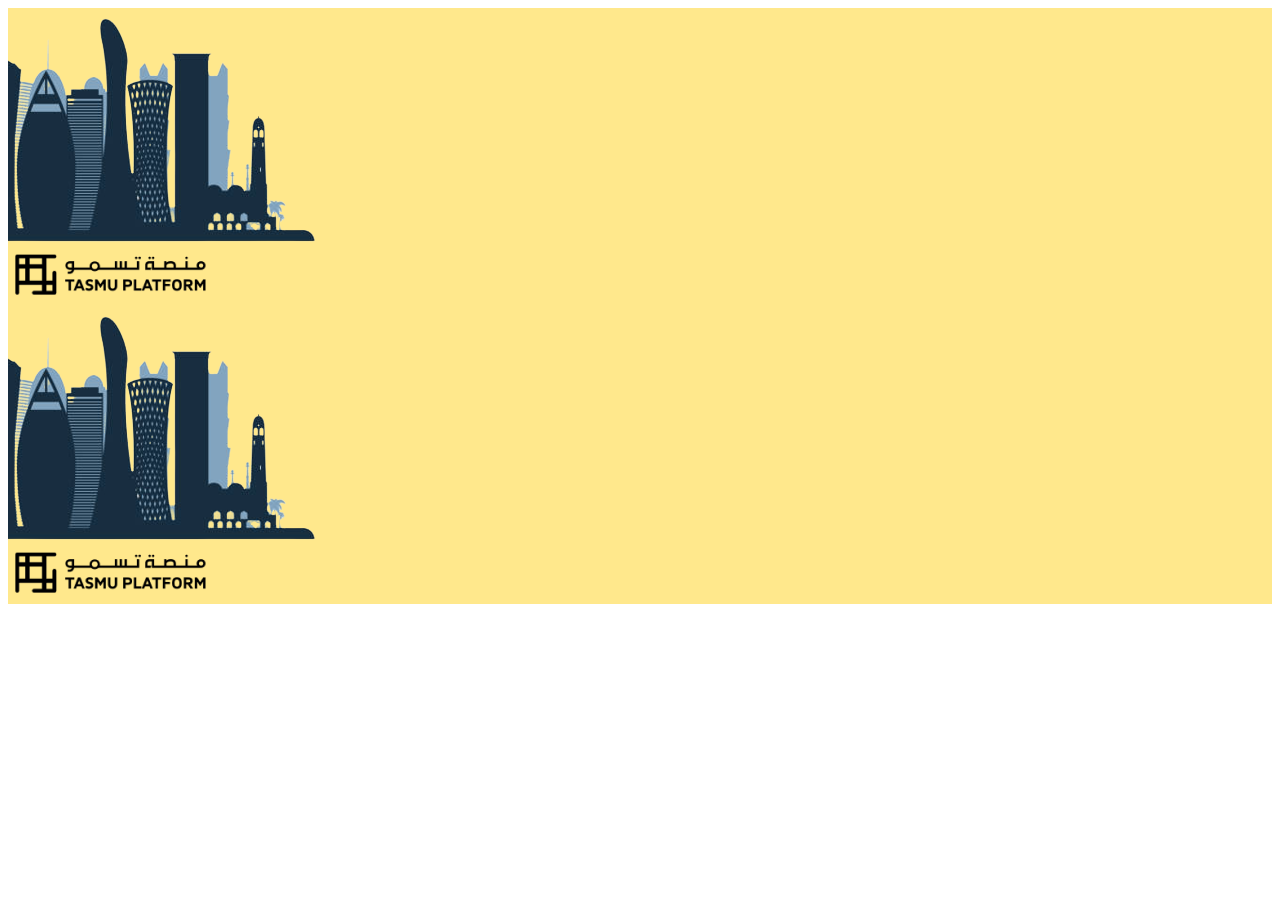
==== login.html @ cc571e53 "update" ====
<!DOCTYPE html>
<html lang="en">

<head>
    <meta charset="UTF-8">
    <meta name="viewport" content="width=device-width, initial-scale=1.0">
    <title>Tasmu Platform</title>
    <link href="https://cdn.jsdelivr.net/npm/bootstrap@5.3.1/dist/css/bootstrap.min.css">
    <link rel="stylesheet" href="assets/css/login.css">
</head>

<body>
    <section class="login-form-section">
        <div class="container">
            <div class="row">
                <div class="col-6">
                    <img src="assets/images/login-page-image.png" alt="">
                </div>
                <div class="col-6">
                    <img src="assets/images/logo-first.png" alt="">
                    <form action="">

                    </form>
                </div>
            </div>
        </div>
    </section>
    <div class="container login-form-section">
        <div class="row">
            <div class="col-6">
                <img src="assets/images/login-page-image.png" alt="">
            </div>
            <div class="col-6">
                <img src="assets/images/logo-first.png" alt="">
                <form action="">

                </form>
            </div>
        </div>
    </div>

    <script src="https://cdn.jsdelivr.net/npm/bootstrap@5.3.1/dist/js/bootstrap.bundle.min.js"></script>
</body>

</html>
---- assets/css/login.css ----
.login-form-section {
    background-color: #FFCD0073;
}
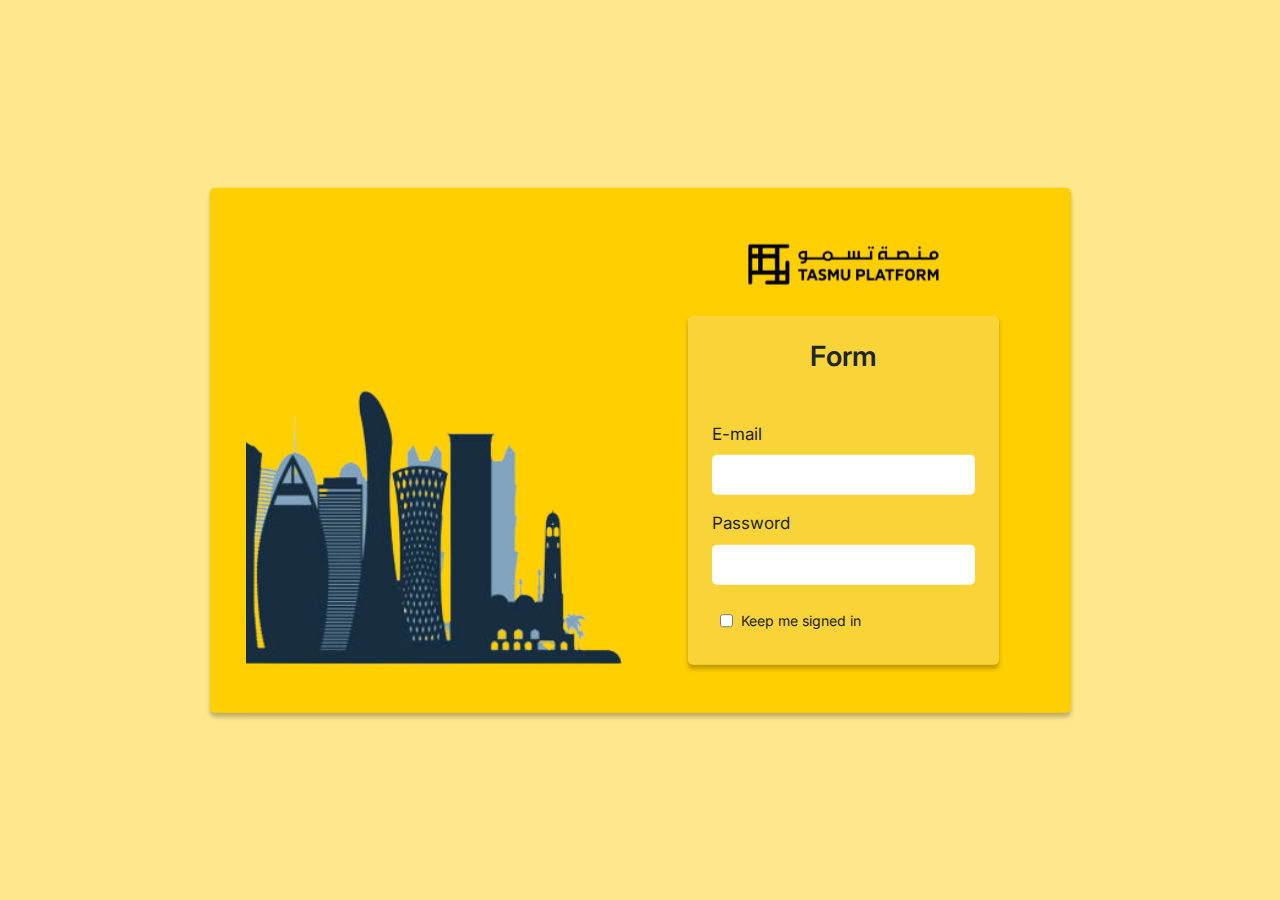
==== commit 6084bf0f: "updated" ====
--- a/login.html
+++ b/login.html
@@ -5,40 +5,39 @@
     <meta charset="UTF-8">
     <meta name="viewport" content="width=device-width, initial-scale=1.0">
     <title>Tasmu Platform</title>
-    <link href="https://cdn.jsdelivr.net/npm/bootstrap@5.3.1/dist/css/bootstrap.min.css">
+    <link href="https://cdn.jsdelivr.net/npm/bootstrap@5.3.1/dist/css/bootstrap.min.css" rel="stylesheet">
+    <link rel="stylesheet" href="assets/css/main.css">
     <link rel="stylesheet" href="assets/css/login.css">
 </head>
 
 <body>
-    <section class="login-form-section">
-        <div class="container">
-            <div class="row">
-                <div class="col-6">
-                    <img src="assets/images/login-page-image.png" alt="">
-                </div>
-                <div class="col-6">
-                    <img src="assets/images/logo-first.png" alt="">
-                    <form action="">
-
-                    </form>
+    <section class="login-form-section position-relative">
+        <div class="container position-absolute top-50 start-50 translate-middle">
+            <div class="col-12 col-lg-9 mx-auto">
+                <div class="row login-row align-items-end py-5 px-4">
+                    <div class="col-6">
+                        <img src="assets/images/login-page-image.png" class="w-100 h-100 object-fit-contain" alt="">
+                    </div>
+                    <div class="col-6 px-5">
+                        <div class="img-wrapper text-center mb-4">
+                            <img src="assets/images/logo-first.png" alt="">
+                        </div>
+                        <form action="" class="p-4 d-flex flex-column">
+                            <h3 class="mb-5 text-center">Form</h3>
+                            <label for="" class="mb-2">E-mail</label>
+                            <input type="email" class="mb-3">
+                            <label for="" class="mb-2">Password</label>
+                            <input type="password" class="mb-3">
+                            <div class="d-flex align-items-center gap-2 ms-2">
+                                <input type="checkbox" id="keep-signed">
+                                <label for="keep-signed" class="fs-14">Keep me signed in</label>
+                            </div>
+                        </form>
+                    </div>
                 </div>
             </div>
         </div>
     </section>
-    <div class="container login-form-section">
-        <div class="row">
-            <div class="col-6">
-                <img src="assets/images/login-page-image.png" alt="">
-            </div>
-            <div class="col-6">
-                <img src="assets/images/logo-first.png" alt="">
-                <form action="">
-
-                </form>
-            </div>
-        </div>
-    </div>
-
     <script src="https://cdn.jsdelivr.net/npm/bootstrap@5.3.1/dist/js/bootstrap.bundle.min.js"></script>
 </body>
 
--- a/assets/css/main.css
+++ b/assets/css/main.css
@@ -0,0 +1,41 @@
+@import url('https://fonts.googleapis.com/css2?family=Inter:wght@300;400;500;600;700&display=swap');
+
+body {
+    font-family: 'Inter', sans-serif;
+}
+
+
+h3 {
+    font-size: 28px;
+    font-weight: 600;
+    margin-bottom: 0;
+}
+
+h6 {
+    font-size: 18px;
+    margin-bottom: 0;
+}
+
+a {
+    font-size: 18px;
+    text-decoration: none;
+}
+
+label {
+    font-size: 17px;
+}
+
+img {
+    width: auto;
+    height: auto;
+    max-width: 100%;
+}
+
+input:focus-visible {
+    outline: none;
+}
+
+.fs-14 {
+    font-size: 14px;
+    line-height: normal;
+}--- a/assets/css/login.css
+++ b/assets/css/login.css
@@ -1,3 +1,24 @@
 .login-form-section {
     background-color: #FFCD0073;
+    height: 100vh;
+}
+
+
+.login-row {
+    background-color: #FFCF00;
+    border-radius: 5px;
+    box-shadow: 0px 4px 4px 0px rgba(0, 0, 0, 0.25);
+}
+
+.login-form-section form {
+    background-color: #EBE2BE4D;
+    box-shadow: 0px 4px 4px 0px rgba(0, 0, 0, 0.25);
+    border-radius: 5px;
+}
+
+.login-form-section form input {
+    height: 40px;
+    border-radius: 5px;
+    border: none;
+    font-size: 14px;
 }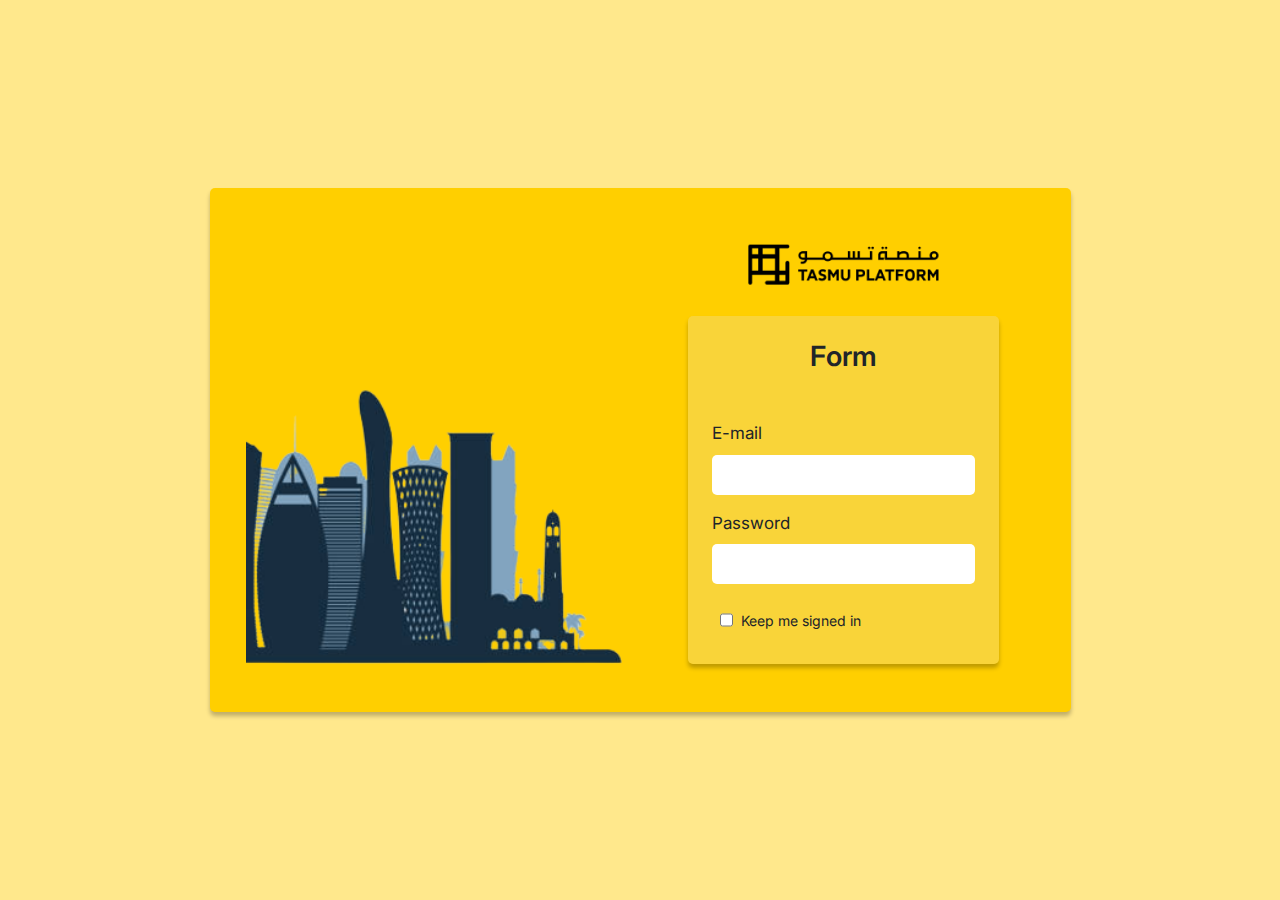
==== commit 7fe356d0: "update" ====
--- a/login.html
+++ b/login.html
@@ -11,14 +11,14 @@
 </head>
 
 <body>
-    <section class="login-form-section position-relative">
-        <div class="container position-absolute top-50 start-50 translate-middle">
-            <div class="col-12 col-lg-9 mx-auto">
-                <div class="row login-row align-items-end py-5 px-4">
-                    <div class="col-6">
+    <section class="login-form-section d-flex justify-content-center align-items-center">
+        <div class="container">
+            <div class="col-12 col-xl-9 mx-auto">
+                <div class="row login-row align-items-end py-5 px-4 flex-column-reverse flex-lg-row">
+                    <div class="col-12 col-lg-6">
                         <img src="assets/images/login-page-image.png" class="w-100 h-100 object-fit-contain" alt="">
                     </div>
-                    <div class="col-6 px-5">
+                    <div class="col-12 col-lg-6 px-5">
                         <div class="img-wrapper text-center mb-4">
                             <img src="assets/images/logo-first.png" alt="">
                         </div>
--- a/assets/css/main.css
+++ b/assets/css/main.css
@@ -4,10 +4,21 @@
     font-family: 'Inter', sans-serif;
 }
 
+h2 {
+    font-size: 32px;
+    font-weight: 600;
+    margin-bottom: 0;
+}
 
 h3 {
     font-size: 28px;
     font-weight: 600;
+    margin-bottom: 0;
+}
+
+h4 {
+    font-size: 24px;
+    font-weight: 500;
     margin-bottom: 0;
 }
 
@@ -38,4 +49,84 @@
 .fs-14 {
     font-size: 14px;
     line-height: normal;
+}
+
+.sidebar-btn {
+    font-size: 25px;
+    padding: 8px 24px;
+    border-top-right-radius: 30px;
+    border-bottom-right-radius: 30px;
+    background-color: #222;
+    color: #fff;
+    top: 7%;
+    left: 95%;
+    display: none;
+}
+
+
+#sidebar-wrapper .sidebar-brand img {
+    width: 44px;
+    height: 44px;
+}
+
+.sidebar-nav li a {
+    background-color: #FFCD0050;
+    padding: 8px 11px;
+}
+
+.sidebar-nav li:not(:last-child) a {
+    margin-bottom: 12px;
+}
+
+
+#wrapper {
+    padding-left: 60px;
+    transition: all 0.5s ease;
+}
+
+#sidebar-wrapper {
+    z-index: 1000;
+    position: fixed;
+    left: 0px;
+    height: 100%;
+    /* overflow-y: auto;
+    overflow-x: hidden; */
+    background: #222;
+    transition: all 0.5s ease;
+    max-width: 500px;
+}
+
+#wrapper.toggled #sidebar-wrapper {
+    max-width: 60px;
+}
+
+
+@media (max-width: 991.97px) {
+    .sidebar-btn {
+        display: block;
+    }
+
+    #wrapper {
+        padding-left: 0px;
+    }
+
+    #wrapper .sidebar-btn {
+        opacity: 0;
+    }
+
+    #wrapper.toggled .sidebar-btn {
+        opacity: 1;
+    }
+
+
+    #wrapper.toggled #sidebar-wrapper {
+        max-width: 0px;
+        padding-left: 0 !important;
+        padding-right: 0 !important;
+    }
+
+    /* .navbar-brand img {
+        width: 48px;
+        height: 48px;
+    } */
 }--- a/assets/css/login.css
+++ b/assets/css/login.css
@@ -21,4 +21,10 @@
     border-radius: 5px;
     border: none;
     font-size: 14px;
+}
+
+@media (max-width: 991.97px) {
+    .login-form-section {
+        height: 100%;
+    }
 }